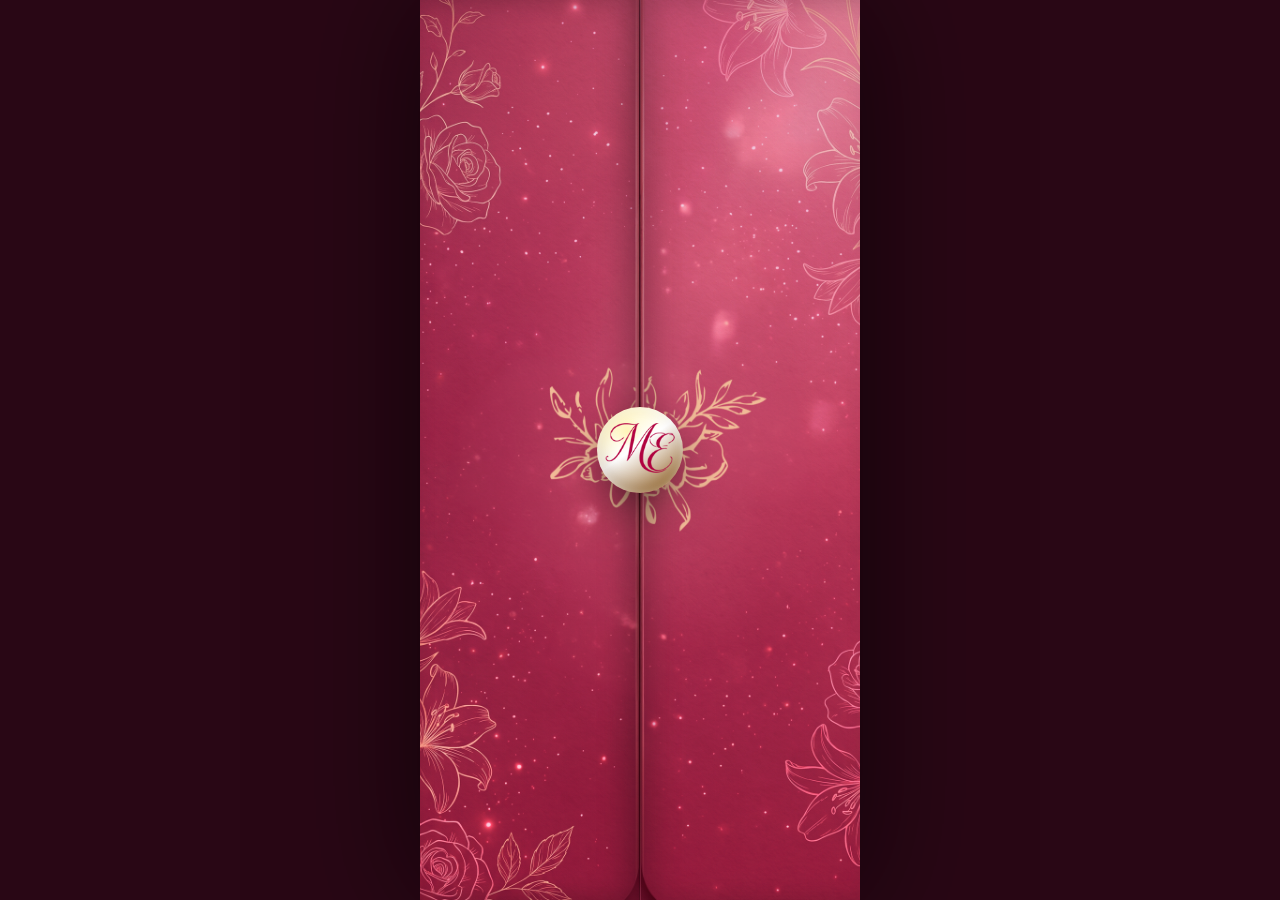
==== index.html @ ac118526 "up" ====
<!DOCTYPE html>
<html lang="pt-BR">
<head>
  <meta charset="UTF-8" />
  <meta name="viewport" content="width=device-width, initial-scale=1.0" />
  <title>15 anos da Maria Eduarda</title>
  <link rel="stylesheet" href="style.css" />
  <script src="script.js" defer></script>
</head>

<body>
  <main class="app">

    <!-- TELA 1: convite fechado / aparência impressa -->
    <section class="screen screen-cover active" id="screen-cover">
      <div class="printed-envelope">
        <div class="envelope-panel left"></div>
        <div class="envelope-panel right"></div>

        <button class="wax-seal" type="button" onclick="openPrintedEnvelope()" aria-label="Abrir convite">
          <img src="imgs/iconss.png" centered alt="Selo de cera decorativo"
          width="70"
          height="50"
          />
        </button>
      </div>
    </section>

    <!-- NOVA TELA 2: pré-convite -->
   <section class="screen screen-pre-invite" id="screen-pre-invite">
  <div class="pre-invite-text">
    <img class="text-img text-img-1" src="copy/vc foi.png" alt="Você foi convidado" />
    <img class="text-img text-img-2" src="copy/uma noite.png" alt="Uma noite elegante e inesquecível" />
  </div>

  <button
    class="pre-invite-click-area"
    type="button"
    onclick="startOpeningVideo()"
    aria-label="Ver convite">
  </button>
</section>

    <!-- TELA 3: vídeo de abertura de 8 segundos -->
    <section class="screen screen-video" id="screen-video">
      <video
        id="opening-video"
        class="opening-video"
        src="imgs/video.mp4"
        playsinline
        preload="auto"
      ></video>

      <div class="video-overlay">
        <p class="eyebrow">Abrindo convite</p>
        <h2>Maria Eduarda</h2>
        <div class="progress">
          <span id="progress-bar"></span>
        </div>
      </div>

      <button class="skip-button" type="button" onclick="finishOpeningVideo()">
        Pular abertura
      </button>
    </section>

    <!-- TELA 4: convite completo / informações -->
<section class="screen screen-invite" id="screen-invite">
  <div class="background-ornaments"></div>

  <article class="invite-card">
    <img
      class="invite-image"
      src="imgs/icon.png"
      width="210"
      height="180"
      alt="Logo 15 anos Maria Eduarda"
    />

    <div class="invite-title-block">
      <span>15 anos</span>
      <h1>Maria Eduarda</h1>
    </div>

    <p class="intro-text">
      Celebre comigo meus 15 anos em uma noite elegante e inesquecível.
    </p>

    <div class="event-info">
      <div class="event-date">
        <span>Data</span>
        <strong>19 de Junho</strong>
      </div>

      <p><strong>Horário:</strong> 20:00</p>

      <p><strong>Local da festa:</strong></p>
      <p>Buffet Uriel - Estr. dos Pinheiros, 70 - Parque Viana - Barueri</p>
    </div>

    <nav class="action-grid" aria-label="Opções do convite">
     <button class="action-card" type="button" onclick="openModal('manual')">
  <img src="icons/manual (2).png" alt="" />
  <span>Manual do convidado</span>
</button>

      <button class="action-card" type="button" onclick="openModal('gifts')">
        <img src="icons/icon presente.png" alt="" />
        <span>Sugestões de presente</span>
      </button>

      <button class="action-card" type="button" onclick="openModal('location')">
        <img src="icons/icon local.png" alt="" />
        <span>Localização da festa</span>
      </button>

      <button class="action-card" type="button" onclick="openModal('rsvp')">
        <img src="icons/icon confirma.png" alt="" />
        <span>Confirmar presença</span>
      </button>
    </nav>
  </article>
</section>

    <div class="modal-layer" id="modal-layer" aria-hidden="true">
      <div class="modal-backdrop" onclick="closeModal()"></div>

      <section class="modal-card" role="dialog" aria-modal="true" aria-labelledby="modal-title">
        <button class="modal-close" type="button" onclick="closeModal()" aria-label="Fechar">×</button>
        <div id="modal-content"></div>
      </section>
    </div>
  </main>

</body>
</html>
---- style.css ----
@keyframes progress8s {
  from { width: 0%; }
  to { width: 100%; }
}
.screen-pre-invite {
  min-height: 100vh;
  padding: 0;
  align-items: stretch;
  justify-content: stretch;
  background-image: url("imgs/TELA 2.png");
  background-size: cover;
  background-position: center;
  background-repeat: no-repeat;
  position: relative;   
  display: flex;
}

.pre-invite-click-area {
  position: absolute;
  inset: 0;
  width: 100%;
  height: 100%;
  border: 0;
  background: transparent;
  cursor: pointer;
}

.pre-invite-click-area::after {
  content: "Ver convite";
  position: absolute;
  left: 50%;
  bottom: 34px;
  transform: translateX(-50%);
  min-width: 180px;
  padding: 14px 24px;
  border-radius: 999px;
  background: rgba(255, 255, 255, 0.18);
  color: #fff;
  font-weight: 800;
  font-size: 0.9rem;
  letter-spacing: 0.04em;
  backdrop-filter: blur(12px);
  border: 1px solid rgba(255, 255, 255, 0.32);
  box-shadow: 0 16px 34px rgba(70, 0, 40, 0.28);
}

.pre-invite-click-area:active::after {
  background: rgba(255, 255, 255, 0.28);
  transform: translateX(-50%) translateY(-2px);
}
:root {
  --blue-deep: #cf055a;
  --pink-950: #790330;
  --pink-900: #7b123d;
  --pink-800: #a31552;
  --pink-600: #d92673;
  --pink-400: #ff70a6;
  --pink-soft: #ffe0ec;
  --gold: #d9aa4f;
  --white: #ffffff;
  --text-dark: #3a1830;
  --muted: #70435a;
  --shadow: 0 28px 90px rgba(68, 4, 44, 0.42);
  --radius-xl: 34px;
  --transition: 0.45s cubic-bezier(.2,.8,.2,1);
}

* {
  margin: 0;
  padding: 0;
  box-sizing: border-box;
}

html {
  background: #290715;
}

body {
  min-height: 100vh;
  font-family: Inter, system-ui, -apple-system, BlinkMacSystemFont, "Segoe UI", sans-serif;
  color: var(--white);
  overflow-x: hidden;
}

button,
a {
  font: inherit;
}

button {
  cursor: pointer;
}

.app {
  width: min(100%, 440px);
  min-height: 100vh;
  margin: 0 auto;
  position: relative;
  overflow: hidden;
  background: linear-gradient(160deg, #5a0d32, #bb1d64 52%, #ff72a7);
  box-shadow: 0 0 120px rgba(0, 0, 0, 0.6);
}

.screen {
  min-height: 100vh;
  display: none;
  position: relative;
  padding: 28px 22px;
}

.screen.active {
  display: flex;
  animation: screenIn 0.6s ease both;
}

/* TELA 1 */
.screen-cover {
  padding: 0;
  align-items: stretch;
  justify-content: stretch;
  background: #061743;
}
.wax-seal{
  display: flex
  flex-direction: column;
  justify-content: center;
  background-image: none;
  alight-items: center;
}

.printed-envelope {
  width: 100%;
  min-height: 100vh;
  position: relative;
  overflow: hidden;
  display: grid;
  grid-template-columns: 1fr 1fr;
  background:
    linear-gradient(rgba(165, 3, 92, 0.18), rgba(255, 0, 85, 0.18)),
    url("imgs/capa.png") center/cover no-repeat,
    radial-gradient(circle at center, #f800ba, #81034d 72%);
}



.envelope-panel {
  position: relative;
  min-height: 100vh;
  transition: transform 1.15s cubic-bezier(.18,.86,.2,1);
}

.envelope-panel.left {
  border-right: 1px solid rgba(0, 0, 0, 0.34);
  box-shadow: inset -14px 0 28px rgba(0, 0, 0, 0.26);
}

.envelope-panel.right {
  border-left: 1px solid rgba(255, 255, 255, 0.08);
  box-shadow: inset 14px 0 28px rgba(0, 0, 0, 0.2);
}

.printed-envelope.open .envelope-panel.left {
  transform: translateX(-102%);
}

.printed-envelope.open .envelope-panel.right {
  transform: translateX(102%);
}

.wax-seal {
  position: absolute;
  left: 50%;
  top: 50%;
  width: 86px;
  height: 86px;
  transform: translate(-50%, -50%);
  z-index: 4;
  border: 0;
  border-radius: 999px;
  color: #6e3b08;
  background:
    radial-gradient(circle at 35% 28%, #fff4b8, transparent 18%),
    linear-gradient(145deg, #fff0a3 0%, #ffffff 46%, #8a520d 100%);
  box-shadow:
    0 18px 42px rgba(0,0,0,0.42),
    inset 0 2px 10px rgba(255,255,255,0.55),
    inset 0 -8px 18px rgba(83,44,0,0.24);
  transition: var(--transition);
}

.wax-seal:hover {
  transform: translate(-50%, -50%) scale(1.06);
}

.printed-envelope.open .wax-seal {
  opacity: 0;
  transform: translate(-50%, -50%) scale(0.7) rotate(30deg);
  pointer-events: none;
}

.seal-monogram {
  display: block;
  font-family: Georgia, serif;
  font-style: italic;
  font-size: 1.5rem;
  line-height: 1;
}

.seal-text {
  position: absolute;
  width: 90px;
  left: 54px;
  top: 15px;
  color: #ffffff;
  font-size: 0.62rem;
  letter-spacing: 0.1em;
  text-transform: uppercase;
  transform: rotate(70deg);
  text-shadow: 0 2px 6px rgba(0,0,0,0.32);
}

/* TELA 3 */
.screen-video {
  padding: 0;
  align-items: stretch;
  justify-content: stretch;
  overflow: hidden;
  background: #190717;
}

.opening-video {
  width: 100%;
  height: 100vh;
  object-fit: cover;
  display: block;
  filter: saturate(1.18) contrast(1.08);
}

.video-overlay {
  position: absolute;
  inset: 0;
  display: flex;
  flex-direction: column;
  justify-content: flex-end;
  padding: 40px 24px;
  background:
    linear-gradient(to top, rgba(55,0,28,0.82), transparent 54%),
    radial-gradient(circle at 50% 25%, rgba(255,255,255,0.14), transparent 24%);
  text-align: center;
}

.video-overlay h2 {
  font-family: Georgia, "Times New Roman", serif;
  font-style: italic;
  font-size: 4rem;
  font-weight: 500;
  line-height: 0.9;
  margin-bottom: 22px;
}

.progress {
  width: 100%;
  height: 6px;
  overflow: hidden;
  border-radius: 999px;
  background: rgba(255,255,255,0.22);
}

.progress span {
  display: block;
  width: 0%;
  height: 100%;
  border-radius: 999px;
  background: linear-gradient(90deg, #fff, #ffd2e3, #d9aa4f);
}

.progress.running span {
  animation: progress8s 8s linear forwards;
}

.skip-button {
  position: absolute;
  right: 18px;
  top: 18px;
  z-index: 3;
  border: 1px solid rgba(255,255,255,0.28);
  border-radius: 999px;
  padding: 10px 14px;
  background: rgba(80,0,38,0.32);
  color: #fff;
  backdrop-filter: blur(12px);
  font-size: 0.82rem;
  font-weight: 800;
}

/* TELA 4 */
.screen-invite {
  align-items: center;
  justify-content: center;
  background:
    radial-gradient(circle at top, rgba(192, 27, 129, 0.849), transparent 28%),
    linear-gradient(160deg, #e43a87, #8b022e 56%, #912467);
}

.background-ornaments {
  position: absolute;
  inset: 0;
  pointer-events: none;
  background:
    radial-gradient(circle at 12% 18%, rgba(255,255,255,0.22) 0 2px, transparent 3px),
    radial-gradient(circle at 86% 22%, rgba(255,220,238,0.32) 0 3px, transparent 4px),
    radial-gradient(circle at 20% 84%, rgba(217,170,79,0.35) 0 2px, transparent 3px),
    radial-gradient(circle at 80% 86%, rgba(255,255,255,0.22) 0 3px, transparent 4px);
  opacity: 0.8;
}

.invite-card {
  width: 100%;
  padding: 30px 22px;
  position: relative;
  z-index: 1;
  text-align: center;
  border-radius: var(--radius-xl);
  background: rgba(255, 255, 255, 0.15);
  border: 1px solid rgba(255,255,255,0.28);
  box-shadow: var(--shadow);
  backdrop-filter: blur(18px);
}

.script-name {
  font-family: Georgia, "Times New Roman", serif;
  font-style: italic;
  font-size: clamp(3.4rem, 14vw, 5rem);
  font-weight: 500;
  line-height: 0.92;
  color: #fff7fb;
  margin-bottom: 14px;
  text-shadow: 0 10px 28px rgba(70,0,34,0.28);
}

.intro-text {
  color: #ffe6ef;
  line-height: 1.55;
  margin: 0 auto 22px;
  max-width: 310px;
}

.date-block {
  display: grid;
  grid-template-columns: 1fr auto 1fr;
  align-items: center;
  gap: 12px;
  margin: 16px 0 18px;
}

.date-block strong {
  font-size: 4.2rem;
  line-height: 1;
  font-weight: 950;
  color: #fff;
}

.date-block span {
  font-size: 0.95rem;
  font-weight: 900;
  text-transform: uppercase;
  color: #ffe8f2;
}

.event-info {
  padding: 18px;
  border-radius: 22px;
  background: rgba(255,255,255,0.15);
  border: 1px solid rgba(255,255,255,0.2);
  margin-bottom: 18px;
}

.event-info p {
  color: #fff0f6;
  line-height: 1.45;
  font-size: 0.95rem;
}

.event-info p + p {
  margin-top: 8px;
}

.action-grid {
  display: grid;
  grid-template-columns: repeat(2, 1fr);
  gap: 12px;
}

.action-card {
  min-height: 148px;
  overflow: hidden;
  position: relative;
  border: 0;
  border-radius: 24px;
  color: #fff;
  background: rgba(255,255,255,0.12);
  box-shadow: 0 16px 34px rgba(75, 0, 35, 0.2);
  transition: var(--transition);
}

.action-card:hover {
  transform: translateY(-4px);
}

.action-card img {
  width: 100%;
  height: 100%;
  min-height: 148px;
  object-fit: cover;
  display: block;
  background: linear-gradient(135deg, #ff9abb, #a31552);
}

.action-card::before {
  content: "";
  position: absolute;
  inset: 0;
  background:
    linear-gradient(to top, rgba(70,0,34,0.88), rgba(70,0,34,0.08) 58%),
    radial-gradient(circle at top, rgba(255,255,255,0.24), transparent 34%);
  z-index: 1;
}

.action-card span {
  position: absolute;
  left: 12px;
  right: 12px;
  bottom: 13px;
  z-index: 2;
  font-size: 0.86rem;
  line-height: 1.15;
  font-weight: 900;
  text-transform: uppercase;
  text-shadow: 0 4px 12px rgba(0,0,0,0.28);
}

.button {
  appearance: none;
  width: 100%;
  min-height: 56px;
  border: 0;
  border-radius: 999px;
  background: linear-gradient(135deg, #fff, #ffe1eb);
  color: var(--pink-900);
  font-weight: 950;
  box-shadow: 0 14px 32px rgba(60, 0, 30, 0.28);
  transition: var(--transition);
  text-decoration: none;
  display: inline-flex;
  align-items: center;
  justify-content: center;
}

.button:hover {
  transform: translateY(-2px);
}

.button.secondary {
  background: rgba(255,255,255,0.16);
  color: #fff;
  border: 1px solid rgba(255,255,255,0.28);
  box-shadow: none;
}

/* MODAIS */
.modal-layer {
  position: fixed;
  inset: 0;
  z-index: 50;
  display: none;
  align-items: flex-end;
  justify-content: center;
  padding: 18px;
}

.modal-layer.active {
  display: flex;
}

.modal-backdrop {
  position: absolute;
  inset: 0;
  background: rgba(18, 0, 20, 0.64);
  backdrop-filter: blur(12px);
  animation: fadeOnly 0.28s ease both;
}

.modal-card {
  width: min(100%, 420px);
  max-height: min(86vh, 720px);
  overflow: auto;
  position: relative;
  z-index: 1;
  padding: 0;
  border-radius: 34px;
  color: var(--text-dark);
  background: linear-gradient(180deg, #fffafc, #ffe1ec);
  box-shadow: 0 28px 90px rgba(0,0,0,0.45);
  animation: modalUp 0.42s cubic-bezier(.2,.8,.2,1) both;
}

.modal-close {
  position: absolute;
  top: 14px;
  right: 14px;
  z-index: 4;
  width: 42px;
  height: 42px;
  border: 0;
  border-radius: 50%;
  color: #fff;
  background: rgba(70,0,34,0.45);
  backdrop-filter: blur(8px);
  font-size: 1.45rem;
}

.modal-hero {
  min-height: 230px;
  position: relative;
  overflow: hidden;
  border-radius: 34px 34px 0 0;
  background: linear-gradient(135deg, #ff8eb7, #a31552);
}

.modal-hero img {
  width: 100%;
  height: 230px;
  object-fit: cover;
  display: block;
}

.modal-hero::after {
  content: "";
  position: absolute;
  inset: 0;
  background: linear-gradient(to top, rgba(74,0,38,0.86), transparent 62%);
}

.modal-title-over {
  position: absolute;
  left: 22px;
  right: 58px;
  bottom: 18px;
  z-index: 2;
  color: #fff;
}

.modal-title-over p {
  color: #ffe4ef;
  font-size: 0.72rem;
  letter-spacing: 0.16em;
  font-weight: 900;
  text-transform: uppercase;
  margin-bottom: 4px;
}

.modal-title-over h2 {
  font-family: Georgia, serif;
  font-size: 2.1rem;
  line-height: 1;
  font-style: italic;
}

.modal-body {
  padding: 24px;
}

.modal-body p,
.modal-body li {
  color: var(--muted);
  line-height: 1.55;
}

.modal-body ul {
  padding-left: 20px;
  margin: 14px 0 0;
}

.modal-actions {
  display: grid;
  gap: 10px;
  margin-top: 18px;
}

.confirmed-state {
  padding: 40px 24px 30px;
  text-align: center;
}

.confirmed-symbol {
  width: 88px;
  height: 88px;
  margin: 0 auto 18px;
  border-radius: 50%;
  display: grid;
  place-items: center;
  color: #fff;
  background: linear-gradient(145deg, #ff70a6, #a31552);
  font-size: 2rem;
  box-shadow: 0 16px 32px rgba(123,18,61,0.24);
}

.confirmed-state h2 {
  font-family: Georgia, serif;
  font-style: italic;
  font-size: 2.4rem;
  color: var(--pink-800);
  margin-bottom: 10px;
}

.confirmed-state p {
  color: var(--muted);
  line-height: 1.55;
}

@keyframes screenIn {
  from {
    opacity: 0;
    transform: translateY(14px);
  }

  to {
    opacity: 1;
    transform: translateY(0);
  }
}

@keyframes fadeOnly {
  from { opacity: 0; }
  to { opacity: 1; }
}

@keyframes modalUp {
  from {
    opacity: 0;
    transform: translateY(34px) scale(0.96);
  }

  to {
    opacity: 1;
    transform: translateY(0) scale(1);
  }
}

@keyframes floatInvite {
  0%, 100% { transform: rotate(-1.5deg) translateY(0); }
  50% { transform: rotate(1deg) translateY(-8px); }
}

@keyframes progress8s {
  from { width: 0%; }
  to { width: 100%; }
}

@media (min-width: 760px) {
  .modal-layer {
    align-items: center;
  }
}

@media (max-width: 360px) {
  .action-grid {
    grid-template-columns: 1fr;
  }

  .date-block strong {
    font-size: 3.4rem;
  }

  .script-name {
    font-size: 3.4rem;
  }

  .special-card h1 {
    font-size: 2.5rem;
  }
}

/* AJUSTES ESSENCIAIS */

/* Corrige a segunda tela: ela NÃO pode ficar sempre com display:flex.
   Quem controla a exibição é .screen.active. */
.screen-pre-invite {
  min-height: 100vh;
  padding: 0;
  align-items: stretch;
  justify-content: stretch;
  background-image: url("imgs/TELA 2.png");
  background-size: cover;
  background-position: center;
  background-repeat: no-repeat;
  position: relative;
}

/* Área inteira clicável para iniciar o vídeo */
.pre-invite-click-area {
  position: absolute;
  inset: 0;
  width: 100%;
  height: 100%;
  border: 0;
  background: transparent;
  cursor: pointer;
  z-index: 2;
}

.pre-invite-click-area::after {
  content: "Ver convite";
  position: absolute;
  left: 50%;
  bottom: 34px;
  transform: translateX(-50%);
  min-width: 180px;
  padding: 14px 24px;
  border-radius: 999px;
  background: rgba(255, 255, 255, 0.18);
  color: #fff;
  font-weight: 800;
  font-size: 0.9rem;
  letter-spacing: 0.04em;
  backdrop-filter: blur(12px);
  border: 1px solid rgba(255, 255, 255, 0.32);
  box-shadow: 0 16px 34px rgba(70, 0, 40, 0.28);
}

.pre-invite-click-area:active::after {
  background: rgba(255, 255, 255, 0.28);
  transform: translateX(-50%) translateY(-2px);
}

.pre-invite-click-area {
  touch-action: manipulation;
}
/* Garante que o vídeo ocupe a tela inteira */
.screen-video {
  padding: 0;
  align-items: stretch;
  justify-content: stretch;
  overflow: hidden;
  background: #190717;
}

.opening-video {
  width: 100%;
  height: 100vh;
  object-fit: cover;
  display: block;
  filter: saturate(1.18) contrast(1.08);
}

/* Barra de progresso de 8 segundos */
.progress.running span {
  animation: progress8s 8s linear forwards;
}

@keyframes progress8s {
  from { width: 0%; }
  to { width: 100%; }
}

/* TELA COPY */
.screen-pre-invite {
  min-height: 100vh;
  padding: 0;
  position: relative;
  overflow: hidden;

  background-image: url("imgs/TELA 2.png");
  background-size: cover;
  background-position: center;
  background-repeat: no-repeat;
}

.pre-invite-text {
  position: absolute;
   margin-top: -30px; 

  left: 50%;
  transform: translateX(-50%);
  z-index: 4;

  width: 81%;
  max-width: 360px;

  display: flex;
  flex-direction: column;
  align-items: center;
  gap: 18px;

  pointer-events: none;
}

.text-img {
  display: block;
  width: 100%;
  height: auto;
  object-fit: contain;

  opacity: 0;
  filter: drop-shadow(0 8px 18px rgba(80, 20, 20, 0.32));
}

.text-img-1 {
  animation: titleEnter 1s ease forwards 0.25s;
}

.text-img-2 {
  width: 100%;
  margin-top: -170px;
  animation: subtitleEnter 1s ease forwards 0.75s;
}

.pre-invite-click-area {
  position: absolute;
  inset: 0;
  z-index: 10;

  width: 100%;
  height: 100%;

  border: 0;
  background: transparent;
  cursor: pointer;
}

.pre-invite-click-area::after {
  content: "Ver convite";
  position: absolute;
  left: 50%;
  bottom: 95px;
  transform: translateX(-50%);

  min-width: 190px;
  padding: 15px 28px;

  border-radius: 999px;
  background: rgba(255,255,255,0.22);
  backdrop-filter: blur(14px);
  border: 1px solid rgba(255,255,255,0.38);

  color: #ffffff;
  font-size: 0.95rem;
  font-weight: 800;
  letter-spacing: 0.04em;

  box-shadow: 0 14px 34px rgba(70, 0, 40, 0.3);
  animation: buttonFloat 2.8s ease-in-out infinite;
}

@keyframes titleEnter {
  from {
    opacity: 0;
    transform: translateY(-28px) scale(0.96);
  }

  to {
    opacity: 1;
    transform: translateY(0) scale(1);
  }
}

@keyframes subtitleEnter {
  from {
    opacity: 0;
    transform: translateY(22px) scale(0.96);
  }

  to {
    opacity: 1;
    transform: translateY(0) scale(1);
  }
}

@keyframes buttonFloat {
  0%, 100% {
    transform: translateX(-50%) translateY(0);
  }

  50% {
    transform: translateX(-50%) translateY(-6px);
  }
}

/* ========================= */
/* TELA 4 — VERSÃO MÁGICA */
/* ========================= */

.screen-invite {
  overflow: hidden;

  background:
    radial-gradient(circle at top, rgba(255, 180, 220, 0.16), transparent 18%),
    radial-gradient(circle at 20% 30%, rgba(255,255,255,0.08), transparent 20%),
    radial-gradient(circle at 80% 20%, rgba(255,220,240,0.08), transparent 24%),
    linear-gradient(
      180deg,
      #14020a 0%,
      #2d0616 28%,
      #5c0d2c 60%,
      #18030c 100%
    );
}

/* partículas brilhantes */

.screen-invite::before {
  content: "";
  position: absolute;
  inset: -40%;

  background:
    radial-gradient(circle, rgba(255,255,255,0.9) 0 1px, transparent 2px),
    radial-gradient(circle, rgba(255,220,240,0.8) 0 2px, transparent 3px),
    radial-gradient(circle, rgba(255,215,160,0.7) 0 2px, transparent 3px);

  background-size:
    180px 180px,
    260px 260px,
    320px 320px;

  opacity: 0.35;

  animation: magicalParticles 28s linear infinite;
  pointer-events: none;
}

/* glow ambiente */

.screen-invite::after {
  content: "";
  position: absolute;
  inset: 0;

  background:
    radial-gradient(circle at center,
      rgba(255,255,255,0.08),
      transparent 60%
    );

  mix-blend-mode: screen;
  pointer-events: none;
}

/* card principal */

.invite-card {
  position: relative;
  overflow: hidden;

  background:
    linear-gradient(
      180deg,
      rgba(255,255,255,0.18),
      rgba(255,255,255,0.08)
    );

  border: 1px solid rgba(255,255,255,0.24);

  backdrop-filter: blur(22px);

  box-shadow:
    0 30px 80px rgba(0,0,0,0.45),
    inset 0 1px 0 rgba(255,255,255,0.28);

  animation: inviteFloat 7s ease-in-out infinite;
}

/* brilho interno */

.invite-card::before {
  content: "";
  position: absolute;
  inset: 0;

  background:
    linear-gradient(
      120deg,
      transparent 20%,
      rgba(255,255,255,0.12) 48%,
      transparent 75%
    );

  transform: translateX(-120%);
  animation: shineMove 7s linear infinite;

  pointer-events: none;
}

/* nome */

.script-name {
  color: #fff;

  text-shadow:
    0 0 18px rgba(255,180,220,0.35),
    0 10px 35px rgba(0,0,0,0.4);

  letter-spacing: -0.03em;
}

/* texto */

.intro-text {
  color: rgba(255,255,255,0.9);

  font-size: 1rem;
  line-height: 1.8;
}

/* data */

.date-block strong {
  color: #fff;

  text-shadow:
    0 0 22px rgba(255,220,180,0.35),
    0 6px 22px rgba(0,0,0,0.35);
}

/* bloco info */

.event-info {
  background:
    linear-gradient(
      180deg,
      rgba(255,255,255,0.16),
      rgba(255,255,255,0.08)
    );

  border: 1px solid rgba(255,255,255,0.16);

  box-shadow:
    inset 0 1px 0 rgba(255,255,255,0.18),
    0 18px 40px rgba(0,0,0,0.18);
}

/* cards mágicos */

.action-card {
  border: 1px solid rgba(255,255,255,0.14);

  background:
    linear-gradient(
      180deg,
      rgba(255,255,255,0.14),
      rgba(255,255,255,0.06)
    );

  backdrop-filter: blur(16px);

  transition:
    transform .45s ease,
    box-shadow .45s ease,
    border-color .45s ease;
}

.action-card:hover {
  transform: translateY(-8px) scale(1.02);

  border-color: rgba(255,255,255,0.28);

  box-shadow:
    0 24px 50px rgba(0,0,0,0.28),
    0 0 28px rgba(255,180,220,0.16);
}

.action-card::after {
  content: "";
  position: absolute;
  inset: 0;

  background:
    linear-gradient(
      135deg,
      rgba(255,255,255,0.12),
      transparent 40%
    );

  opacity: 0.7;
  pointer-events: none;
}

/* textos cards */

.action-card span {
  font-size: 0.82rem;
  line-height: 1.3;

  letter-spacing: 0.05em;
}

/* ========================= */
/* ANIMAÇÕES */
/* ========================= */

@keyframes magicalParticles {
  from {
    transform: translateY(0) rotate(0deg);
  }

  to {
    transform: translateY(120px) rotate(6deg);
  }
}

@keyframes inviteFloat {
  0%, 100% {
    transform: translateY(0px);
  }

  50% {
    transform: translateY(-6px);
  }
}

@keyframes shineMove {
  0% {
    transform: translateX(-120%);
  }

  100% {
    transform: translateX(140%);
  }
}
/* ========================= */
/* TELA 4 — VERSÃO MÁGICA */
/* ========================= */

.screen-invite {
  overflow: hidden;

  background:
    radial-gradient(circle at top, rgba(255, 180, 220, 0.16), transparent 18%),
    radial-gradient(circle at 20% 30%, rgba(255,255,255,0.08), transparent 20%),
    radial-gradient(circle at 80% 20%, rgba(255,220,240,0.08), transparent 24%),
    linear-gradient(
      180deg,
      #14020a 0%,
      #2d0616 28%,
      #5c0d2c 60%,
      #18030c 100%
    );
}

/* partículas brilhantes */

.screen-invite::before {
  content: "";
  position: absolute;
  inset: -40%;

  background:
    radial-gradient(circle, rgba(255, 191, 226, 0.9) 0 1px, transparent 2px),
    radial-gradient(circle, rgba(255,220,240,0.8) 0 2px, transparent 3px),
    radial-gradient(circle, rgba(255,215,160,0.7) 0 2px, transparent 3px);

  background-size:
    180px 180px,
    260px 260px,
    320px 320px;

  opacity: 0.35;

  animation: magicalParticles 28s linear infinite;
  pointer-events: none;
}

/* glow ambiente */

.screen-invite::after {
  content: "";
  position: absolute;
  inset: 0;

  background:
    radial-gradient(circle at center,
      rgba(255,255,255,0.08),
      transparent 60%
    );

  mix-blend-mode: screen;
  pointer-events: none;
}

/* card principal */

.invite-card {
  position: relative;
  overflow: hidden;

  background:
    linear-gradient(
      180deg,
      rgba(255,255,255,0.18),
      rgba(255,255,255,0.08)
    );

  border: 1px solid rgba(255,255,255,0.24);

  backdrop-filter: blur(22px);

  box-shadow:
    0 30px 80px rgba(0,0,0,0.45),
    inset 0 1px 0 rgba(255,255,255,0.28);

  animation: inviteFloat 7s ease-in-out infinite;
}

/* brilho interno */

.invite-card::before {
  content: "";
  position: absolute;
  inset: 0;

  background:
    linear-gradient(
      120deg,
      transparent 20%,
      rgba(255,255,255,0.12) 48%,
      transparent 75%
    );

  transform: translateX(-120%);
  animation: shineMove 7s linear infinite;

  pointer-events: none;
}

/* nome */

.script-name {
  color: #fff;

  text-shadow:
    0 0 18px rgba(255,180,220,0.35),
    0 10px 35px rgba(0,0,0,0.4);

  letter-spacing: -0.03em;
}

/* texto */

.intro-text {
  color: rgba(255,255,255,0.9);

  font-size: 1rem;
  line-height: 1.8;
}

/* data */

.date-block strong {
  color: #fff;

  text-shadow:
    0 0 22px rgba(255, 180, 233, 0.35),
    0 6px 22px rgba(0,0,0,0.35);
}

/* bloco info */

.event-info {
  background:
    linear-gradient(
      180deg,
      rgba(255,255,255,0.16),
      rgba(255,255,255,0.08)
    );

  border: 1px solid rgba(255,255,255,0.16);

  box-shadow:
    inset 0 1px 0 rgba(255,255,255,0.18),
    0 18px 40px rgba(0,0,0,0.18);
}

/* cards mágicos */

.action-card {
  border: 1px solid rgba(255,255,255,0.14);

  background:
    linear-gradient(
      180deg,
      rgba(255,255,255,0.14),
      rgba(255,255,255,0.06)
    );

  backdrop-filter: blur(16px);

  transition:
    transform .45s ease,
    box-shadow .45s ease,
    border-color .45s ease;
}

.action-card:hover {
  transform: translateY(-8px) scale(1.02);

  border-color: rgba(255,255,255,0.28);

  box-shadow:
    0 24px 50px rgba(0,0,0,0.28),
    0 0 28px rgba(255,180,220,0.16);
}

.action-card::after {
  content: "";
  position: absolute;
  inset: 0;

  background:
    linear-gradient(
      135deg,
      rgba(255,255,255,0.12),
      transparent 40%
    );

  opacity: 0.7;
  pointer-events: none;
}

/* textos cards */

.action-card span {
  font-size: 0.82rem;
  line-height: 1.3;

  letter-spacing: 0.05em;
}

/* ========================= */
/* ANIMAÇÕES */
/* ========================= */

@keyframes magicalParticles {
  from {
    transform: translateY(0) rotate(0deg);
  }

  to {
    transform: translateY(120px) rotate(6deg);
  }
}

@keyframes inviteFloat {
  0%, 100% {
    transform: translateY(0px);
  }

  50% {
    transform: translateY(-6px);
  }
}

@keyframes shineMove {
  0% {
    transform: translateX(-120%);
  }

  100% {
    transform: translateX(140%);
  }
}
/* ========================= */
/* TELA 4 — BACKGROUND FLORAL */
/* ========================= */

.screen-invite {
  position: relative;
  overflow: hidden;
  align-items: center;
  justify-content: center;

  background:
    linear-gradient(
      180deg,
      rgba(40, 0, 16, 0.18),
      rgba(40, 0, 16, 0.38)
    ),
    url("imgs/bgtel4.png") center/cover no-repeat;
}

.background-ornaments {
  display: none;
}

.screen-invite::before {
  content: "";
  position: absolute;
  inset: 0;
  background:
    radial-gradient(circle at 50% 18%, rgba(255,255,255,0.18), transparent 34%),
    linear-gradient(to bottom, rgba(0,0,0,0.04), rgba(0,0,0,0.22));
  pointer-events: none;
  z-index: 0;
}

.screen-invite::after {
  content: "";
  position: absolute;
  inset: -20%;
  background:
    radial-gradient(circle, rgba(255,255,255,0.85) 0 1px, transparent 2px),
    radial-gradient(circle, rgba(255,190,220,0.7) 0 2px, transparent 3px);
  background-size: 160px 160px, 260px 260px;
  opacity: 0.22;
  animation: softMagicParticles 28s linear infinite;
  pointer-events: none;
  z-index: 1;
}

.invite-card {
  width: 100%;
  max-width: 370px;
  position: relative;
  z-index: 2;
  overflow: hidden;
  isolation: isolate;

  padding: 30px 22px;
  border-radius: 34px;

  background:
    linear-gradient(
      180deg,
      rgba(255,255,255,0.20),
      rgba(255,255,255,0.09)
    );

  border: 1px solid rgba(255,255,255,0.26);
  backdrop-filter: blur(22px);

  box-shadow:
    0 28px 80px rgba(55,0,24,0.38),
    inset 0 1px 0 rgba(255,255,255,0.26);

  text-align: center;
  animation: inviteFloat 7s ease-in-out infinite;
}

/* brilho com mask para não cortar estranho */
.invite-card::before {
  content: "";
  position: absolute;
  inset: 0;
  border-radius: inherit;

  background:
    linear-gradient(
      120deg,
      transparent 0%,
      transparent 35%,
      rgba(255,255,255,0.18) 50%,
      transparent 65%,
      transparent 100%
    );

  transform: translateX(-130%);
  animation: shineMoveMasked 8s ease-in-out infinite;

  pointer-events: none;
  z-index: -1;

  mask-image: linear-gradient(
    90deg,
    transparent 0%,
    black 18%,
    black 82%,
    transparent 100%
  );
}

.invite-image {
  width: 190px;
  height: auto;
  object-fit: contain;
  margin: 0 auto 10px;
  display: block;
  filter: drop-shadow(0 14px 34px rgba(90, 0, 40, 0.28));
}

.invite-title-block {
  margin-bottom: 16px;
}

.invite-title-block span {
  display: block;
  color: #ffd8e6;
  font-size: 0.82rem;
  font-weight: 900;
  letter-spacing: 0.24em;
  text-transform: uppercase;
  margin-bottom: 4px;
}

.invite-title-block h1 {
  font-family: Georgia, "Times New Roman", serif;
  font-style: italic;
  font-size: 2.9rem;
  line-height: 0.95;
  font-weight: 500;
  color: #fff;
  text-shadow:
    0 0 18px rgba(255,190,220,0.35),
    0 10px 28px rgba(70,0,34,0.35);
}

.intro-text {
  color: rgba(255,255,255,0.92);
  line-height: 1.65;
  margin-bottom: 18px;
}

.event-info {
  padding: 18px;
  border-radius: 24px;
  margin-bottom: 18px;

  background:
    linear-gradient(
      180deg,
      rgba(255,255,255,0.18),
      rgba(255,255,255,0.08)
    );

  border: 1px solid rgba(255,255,255,0.18);

  box-shadow:
    inset 0 1px 0 rgba(255,255,255,0.16),
    0 18px 40px rgba(60,0,25,0.22);
}

.event-date {
  padding-bottom: 14px;
  margin-bottom: 14px;
  border-bottom: 1px solid rgba(255,255,255,0.18);
}

.event-date span {
  display: block;
  color: rgba(255,255,255,0.74);
  font-size: 0.72rem;
  font-weight: 900;
  letter-spacing: 0.18em;
  text-transform: uppercase;
  margin-bottom: 4px;
}

.event-date strong {
  color: #fff;
  font-size: 1.35rem;
  font-weight: 950;
  text-transform: uppercase;
  letter-spacing: 0.04em;
}

.event-info p {
  color: #fff4f8;
  line-height: 1.48;
  font-size: 0.92rem;
}

.action-grid {
  gap: 12px;
}

@keyframes softMagicParticles {
  from {
    transform: translateY(0);
  }

  to {
    transform: translateY(120px);
  }
}

@keyframes shineMoveMasked {
  0% {
    transform: translateX(-130%);
    opacity: 0;
  }

  18% {
    opacity: 1;
  }

  55% {
    transform: translateX(130%);
    opacity: 1;
  }

  100% {
    transform: translateX(130%);
    opacity: 0;
  }
}
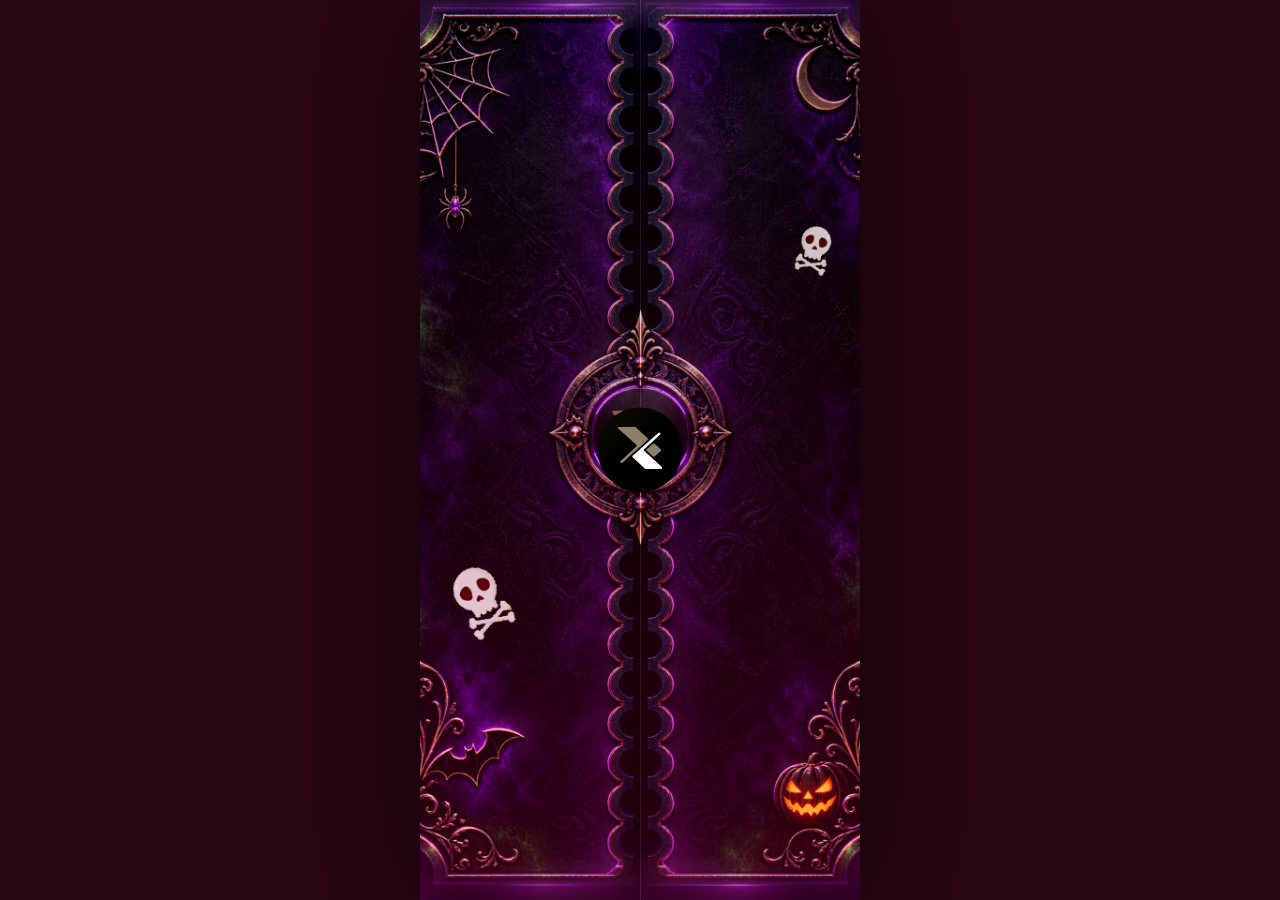
==== commit 6d6a6bbe: "update" ====
--- a/index.html
+++ b/index.html
@@ -19,7 +19,8 @@
 
         <button class="wax-seal" type="button" onclick="openPrintedEnvelope()" aria-label="Abrir convite">
           <img src="imgs/iconss.png" centered alt="Selo de cera decorativo"
-          width="70"
+
+          width="55"
           height="50"
           />
         </button>
@@ -29,8 +30,9 @@
     <!-- NOVA TELA 2: pré-convite -->
    <section class="screen screen-pre-invite" id="screen-pre-invite">
   <div class="pre-invite-text">
-    <img class="text-img text-img-1" src="copy/vc foi.png" alt="Você foi convidado" />
-    <img class="text-img text-img-2" src="copy/uma noite.png" alt="Uma noite elegante e inesquecível" />
+    <img class="text-img text-img-1" src="copy/vc foi.png" alt="Você foi convidado" /> 
+    <p> <space></space> </space></p>
+    <img class="text-img text-img-2" src="copy/uma noite.png" alt="Uma noite inesquecível" />
   </div>
 
   <button
@@ -52,8 +54,8 @@
       ></video>
 
       <div class="video-overlay">
-        <p class="eyebrow">Abrindo convite</p>
-        <h2>Maria Eduarda</h2>
+        <p class="eyebrow">Abrindo convite para</p>
+        <h2>UX DARK NIGHT</h2>
         <div class="progress">
           <span id="progress-bar"></span>
         </div>
--- a/style.css
+++ b/style.css
@@ -136,7 +136,7 @@
   display: grid;
   grid-template-columns: 1fr 1fr;
   background:
-    linear-gradient(rgba(165, 3, 92, 0.18), rgba(255, 0, 85, 0.18)),
+    linear-gradient(rgba(0, 0, 0, 0.18), rgba(255, 0, 85, 0.18)),
     url("imgs/capa.png") center/cover no-repeat,
     radial-gradient(circle at center, #f800ba, #81034d 72%);
 }
@@ -166,25 +166,20 @@
 .printed-envelope.open .envelope-panel.right {
   transform: translateX(102%);
 }
-
+ 
 .wax-seal {
   position: absolute;
   left: 50%;
   top: 50%;
-  width: 86px;
-  height: 86px;
+  width: 85px;
+  height: 85px;
   transform: translate(-50%, -50%);
   z-index: 4;
   border: 0;
-  border-radius: 999px;
-  color: #6e3b08;
-  background:
-    radial-gradient(circle at 35% 28%, #fff4b8, transparent 18%),
-    linear-gradient(145deg, #fff0a3 0%, #ffffff 46%, #8a520d 100%);
-  box-shadow:
-    0 18px 42px rgba(0,0,0,0.42),
-    inset 0 2px 10px rgba(255,255,255,0.55),
-    inset 0 -8px 18px rgba(83,44,0,0.24);
+  border-radius: 50%;
+  color: #f3b06e;
+  background:
+    linear-gradient(145deg, #0f0d00 0%, #000000 46%, #030200 100%);
   transition: var(--transition);
 }
 
@@ -194,6 +189,7 @@
 
 .printed-envelope.open .wax-seal {
   opacity: 0;
+  border-inline-color: var(--gold);
   transform: translate(-50%, -50%) scale(0.7) rotate(30deg);
   pointer-events: none;
 }
@@ -600,9 +596,9 @@
   display: grid;
   place-items: center;
   color: #fff;
-  background: linear-gradient(145deg, #ff70a6, #a31552);
+  background: linear-gradient(145deg, #943c09, #ff7b00);
   font-size: 2rem;
-  box-shadow: 0 16px 32px rgba(123,18,61,0.24);
+  box-shadow: 0 16px 32px rgba(167, 88, 14, 0.24);
 }
 
 .confirmed-state h2 {
@@ -709,8 +705,16 @@
   z-index: 2;
 }
 
+.text-img text-img-1{
+position: absolute;
+width: -8%; height: 0%;
+
+
+
+}
+
 .pre-invite-click-area::after {
-  content: "Ver convite";
+  content: "ABRIR PORTAL";
   position: absolute;
   left: 50%;
   bottom: 34px;
@@ -769,7 +773,7 @@
   padding: 0;
   position: relative;
   overflow: hidden;
-
+/
   background-image: url("imgs/TELA 2.png");
   background-size: cover;
   background-position: center;
@@ -778,14 +782,13 @@
 
 .pre-invite-text {
   position: absolute;
-   margin-top: -30px; 
-
+  margin-top: -10px; 
   left: 50%;
   transform: translateX(-50%);
   z-index: 4;
 
-  width: 81%;
-  max-width: 360px;
+  width: 67%;
+  max-width: 450px;
 
   display: flex;
   flex-direction: column;
@@ -811,9 +814,9 @@
 
 .text-img-2 {
   width: 100%;
-  margin-top: -170px;
+  margin-top: -01px;
   animation: subtitleEnter 1s ease forwards 0.75s;
-}
+}80
 
 .pre-invite-click-area {
   position: absolute;
@@ -829,7 +832,7 @@
 }
 
 .pre-invite-click-area::after {
-  content: "Ver convite";
+  content: "ABRIR PORTAL";
   position: absolute;
   left: 50%;
   bottom: 95px;
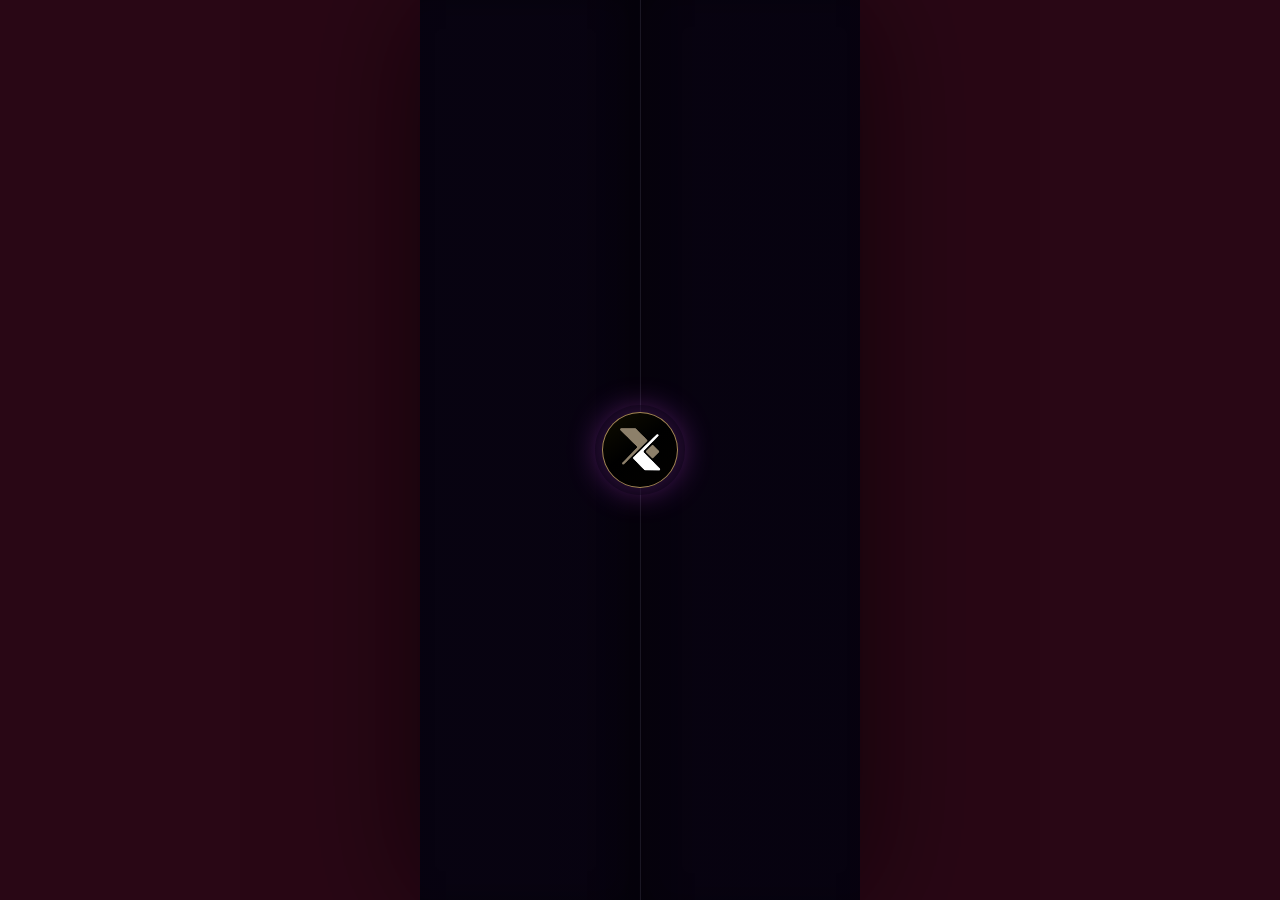
==== commit 6ca3589c: "upiing" ====
--- a/index.html
+++ b/index.html
@@ -3,7 +3,7 @@
 <head>
   <meta charset="UTF-8" />
   <meta name="viewport" content="width=device-width, initial-scale=1.0" />
-  <title>15 anos da Maria Eduarda</title>
+  <title>UX DARK NIGHT</title>
   <link rel="stylesheet" href="style.css" />
   <script src="script.js" defer></script>
 </head>
@@ -18,11 +18,7 @@
         <div class="envelope-panel right"></div>
 
         <button class="wax-seal" type="button" onclick="openPrintedEnvelope()" aria-label="Abrir convite">
-          <img src="imgs/iconss.png" centered alt="Selo de cera decorativo"
-
-          width="55"
-          height="50"
-          />
+          <img src="imgs/iconss.png" alt="Selo de cera decorativo" width="55" height="50" />
         </button>
       </div>
     </section>
@@ -31,7 +27,7 @@
    <section class="screen screen-pre-invite" id="screen-pre-invite">
   <div class="pre-invite-text">
     <img class="text-img text-img-1" src="copy/vc foi.png" alt="Você foi convidado" /> 
-    <p> <space></space> </space></p>
+    <span class="copy-spacer" aria-hidden="true"></span>
     <img class="text-img text-img-2" src="copy/uma noite.png" alt="Uma noite inesquecível" />
   </div>
 
@@ -66,6 +62,8 @@
       </button>
     </section>
 
+
+
     <!-- TELA 4: convite completo / informações -->
 <section class="screen screen-invite" id="screen-invite">
   <div class="background-ornaments"></div>
@@ -79,25 +77,19 @@
       alt="Logo 15 anos Maria Eduarda"
     />
 
-    <div class="invite-title-block">
-      <span>15 anos</span>
-      <h1>Maria Eduarda</h1>
-    </div>
 
     <p class="intro-text">
-      Celebre comigo meus 15 anos em uma noite elegante e inesquecível.
+      Uma noite sombria, criativa e cheia de surpresas.
     </p>
 
     <div class="event-info">
       <div class="event-date">
         <span>Data</span>
-        <strong>19 de Junho</strong>
+        <strong>31 DE OUTUBRO</strong>
       </div>
 
-      <p><strong>Horário:</strong> 20:00</p>
+      <p><strong>Horário:</strong> 17:00</p>
 
-      <p><strong>Local da festa:</strong></p>
-      <p>Buffet Uriel - Estr. dos Pinheiros, 70 - Parque Viana - Barueri</p>
     </div>
 
     <nav class="action-grid" aria-label="Opções do convite">
@@ -108,7 +100,7 @@
 
       <button class="action-card" type="button" onclick="openModal('gifts')">
         <img src="icons/icon presente.png" alt="" />
-        <span>Sugestões de presente</span>
+        <span>Festa fantasia<br />inscrições</span>
       </button>
 
       <button class="action-card" type="button" onclick="openModal('location')">
@@ -118,7 +110,7 @@
 
       <button class="action-card" type="button" onclick="openModal('rsvp')">
         <img src="icons/icon confirma.png" alt="" />
-        <span>Confirmar presença</span>
+        <span>APERITIVOS DA NOITE</span>
       </button>
     </nav>
   </article>
--- a/style.css
+++ b/style.css
@@ -120,12 +120,13 @@
   justify-content: stretch;
   background: #061743;
 }
+
 .wax-seal{
-  display: flex
+  display: flex;
   flex-direction: column;
   justify-content: center;
   background-image: none;
-  alight-items: center;
+  align-items: center;
 }
 
 .printed-envelope {
@@ -271,7 +272,7 @@
 }
 
 .progress.running span {
-  animation: progress8s 8s linear forwards;
+  animation: progress8s var(--video-duration, 8s) linear forwards;
 }
 
 .skip-button {
@@ -294,8 +295,8 @@
   align-items: center;
   justify-content: center;
   background:
-    radial-gradient(circle at top, rgba(192, 27, 129, 0.849), transparent 28%),
-    linear-gradient(160deg, #e43a87, #8b022e 56%, #912467);
+    radial-gradient(circle at top, rgba(112, 27, 192, 0.849), transparent 28%),
+    linear-gradient(160deg, #843ae4, #42028b 56%, #572491);
 }
 
 .background-ornaments {
@@ -433,6 +434,12 @@
   font-weight: 900;
   text-transform: uppercase;
   text-shadow: 0 4px 12px rgba(0,0,0,0.28);
+}
+.button {
+position: relative;
+display: flex;
+animation: pulse 2s infinite;
+
 }
 
 .button {
@@ -759,7 +766,7 @@
 
 /* Barra de progresso de 8 segundos */
 .progress.running span {
-  animation: progress8s 8s linear forwards;
+  animation: progress8s var(--video-duration, 8s) linear forwards;
 }
 
 @keyframes progress8s {
@@ -773,7 +780,6 @@
   padding: 0;
   position: relative;
   overflow: hidden;
-/
   background-image: url("imgs/TELA 2.png");
   background-size: cover;
   background-position: center;
@@ -816,7 +822,7 @@
   width: 100%;
   margin-top: -01px;
   animation: subtitleEnter 1s ease forwards 0.75s;
-}80
+}
 
 .pre-invite-click-area {
   position: absolute;
@@ -1045,6 +1051,7 @@
 /* cards mágicos */
 
 .action-card {
+  position: relative; 
   border: 1px solid rgba(255,255,255,0.14);
 
   background:
@@ -1603,4 +1610,263 @@
     transform: translateX(130%);
     opacity: 0;
   }
+}
+
+/* Refinamento final de composicao */
+:root {
+  --ink: #0b0615;
+  --violet: #6f24c9;
+  --electric: #d84cff;
+  --acid: #b9ff65;
+  --metal: #e7bd78;
+  --paper: #fff7fb;
+}
+
+.screen-cover {
+  background: #080311;
+}
+
+.printed-envelope {
+  isolation: isolate;
+  background:
+    linear-gradient(90deg, rgba(5, 1, 13, 0.08), rgba(5, 1, 13, 0.38)),
+    url("imgs/CAPA.png") center / cover no-repeat;
+}
+
+.envelope-panel {
+  z-index: 1;
+  background: linear-gradient(90deg, transparent 72%, rgba(0, 0, 0, 0.2));
+}
+
+.envelope-panel.right {
+  background: linear-gradient(270deg, transparent 72%, rgba(0, 0, 0, 0.18));
+}
+
+.wax-seal {
+  width: 76px;
+  height: 76px;
+  display: grid;
+  place-items: center;
+  border: 1px solid rgba(231, 189, 120, 0.72);
+  box-shadow: 0 0 0 7px rgba(8, 3, 17, 0.42), 0 0 34px rgba(216, 76, 255, 0.48);
+  animation: sealPulse 2.8s ease-in-out infinite;
+}
+
+.wax-seal img {
+  width: 52px;
+  height: 50px;
+  object-fit: contain;
+}
+
+.wax-seal:hover {
+  animation-play-state: paused;
+  transform: translate(-50%, -50%) scale(1.06);
+}
+
+@keyframes sealPulse {
+  0%, 100% {
+    transform: translate(-50%, -50%) scale(1);
+    box-shadow: 0 0 0 7px rgba(8, 3, 17, 0.42), 0 0 24px rgba(216, 76, 255, 0.34);
+  }
+
+  50% {
+    transform: translate(-50%, -50%) scale(1.035);
+    box-shadow: 0 0 0 7px rgba(8, 3, 17, 0.42), 0 0 32px rgba(216, 76, 255, 0.52);
+  }
+}
+
+.screen-pre-invite {
+  min-height: 100svh;
+  background-color: #16031e;
+  background-position: center center;
+}
+
+.screen-pre-invite::before {
+  content: "";
+  position: absolute;
+  inset: 0;
+  background: linear-gradient(180deg, rgba(4, 1, 12, 0.04) 38%, rgba(4, 1, 12, 0.66));
+  pointer-events: none;
+}
+
+.pre-invite-text {
+  top: 14%;
+  width: min(74%, 330px);
+  gap: 22px;
+}
+
+.copy-spacer {
+  display: block;
+  width: 52px;
+  height: 1px;
+  background: linear-gradient(90deg, transparent, var(--metal), transparent);
+  opacity: 0.8;
+}
+
+.pre-invite-click-area::after {
+  bottom: 42px;
+  min-width: 198px;
+  padding: 13px 22px;
+  background: rgba(20, 4, 33, 0.54);
+  border-color: rgba(231, 189, 120, 0.58);
+  color: #fff7fb;
+  box-shadow: 0 0 26px rgba(216, 76, 255, 0.24);
+}
+
+.screen-invite {
+  min-height: 100svh;
+  padding: 24px 18px;
+  background-position: center;
+}
+
+.invite-card {
+  max-height: calc(100svh - 32px);
+  padding: 24px 18px 20px;
+  border-radius: 26px;
+  background: linear-gradient(145deg, rgba(11, 6, 21, 0.76), rgba(71, 10, 96, 0.54));
+  border-color: rgba(231, 189, 120, 0.42);
+  box-shadow: 0 24px 70px rgba(0, 0, 0, 0.54), inset 0 1px 0 rgba(255, 255, 255, 0.2);
+}
+
+.invite-image {
+  width: min(52vw, 180px);
+  margin-bottom: 4px;
+  filter: drop-shadow(0 12px 26px rgba(0, 0, 0, 0.48));
+}
+
+.intro-text {
+  max-width: 290px;
+  margin-bottom: 14px;
+  color: rgba(255, 247, 251, 0.84);
+  font-size: 0.9rem;
+  line-height: 1.5;
+}
+
+.event-info {
+  padding: 14px;
+  margin-bottom: 14px;
+  border-radius: 18px;
+  background: rgba(7, 3, 16, 0.42);
+  border-color: rgba(231, 189, 120, 0.28);
+}
+
+.event-date {
+  padding-bottom: 10px;
+  margin-bottom: 10px;
+}
+
+.event-date strong {
+  color: #fff0bf;
+  font-size: 1.15rem;
+}
+
+.action-grid {
+  gap: 10px;
+}
+
+.action-card {
+  min-height: 122px;
+  border-radius: 16px;
+  border-color: rgba(231, 189, 120, 0.3);
+  box-shadow: 0 12px 24px rgba(0, 0, 0, 0.28);
+}
+
+.action-card img {
+  min-height: 122px;
+  filter: saturate(0.94) contrast(1.08);
+}
+
+.action-card span {
+  left: 10px;
+  right: 10px;
+  bottom: 11px;
+  font-size: 0.72rem;
+  letter-spacing: 0.08em;
+}
+
+.modal-layer {
+  padding: 12px;
+}
+
+.modal-card {
+  max-height: min(90svh, 720px);
+  border: 1px solid rgba(231, 189, 120, 0.5);
+  border-radius: 26px;
+  background: var(--paper);
+}
+
+.modal-hero,
+.modal-hero img {
+  height: 190px;
+  min-height: 190px;
+}
+
+.modal-hero {
+  background: linear-gradient(135deg, var(--violet), var(--ink));
+  background-image: url("imgs/TELA 2.png");
+}
+
+.modal-hero img {
+  object-fit: cover;
+  object-position: center;
+  filter: saturate(1.08) contrast(1.05);
+}
+
+.modal-title-over {
+  left: 20px;
+  bottom: 16px;
+}
+
+.modal-title-over h2 {
+  font-size: clamp(1.7rem, 8vw, 2.25rem);
+  text-shadow: 0 3px 16px rgba(0, 0, 0, 0.38);
+}
+
+.modal-body {
+  padding: 20px;
+}
+
+.modal-body p,
+.modal-body li {
+  color: #604056;
+  font-size: 0.94rem;
+  line-height: 1.55;
+}
+
+.modal-body p + p {
+  margin-top: 8px;
+}
+
+.modal-body ul {
+  padding-left: 20px;
+  margin: 10px 0 0;
+}
+
+.modal-body li + li {
+  margin-top: 8px;
+}
+
+.modal-actions {
+  margin-top: 16px;
+}
+
+.button {
+  min-height: 52px;
+  background: linear-gradient(135deg, #fff, #fbd5e6);
+  box-shadow: 0 12px 26px rgba(84, 12, 62, 0.22);
+}
+
+@media (max-width: 360px) {
+  .invite-card {
+    padding: 18px 14px 16px;
+  }
+
+  .invite-image {
+    width: 145px;
+  }
+
+  .action-card,
+  .action-card img {
+    min-height: 108px;
+  }
 }
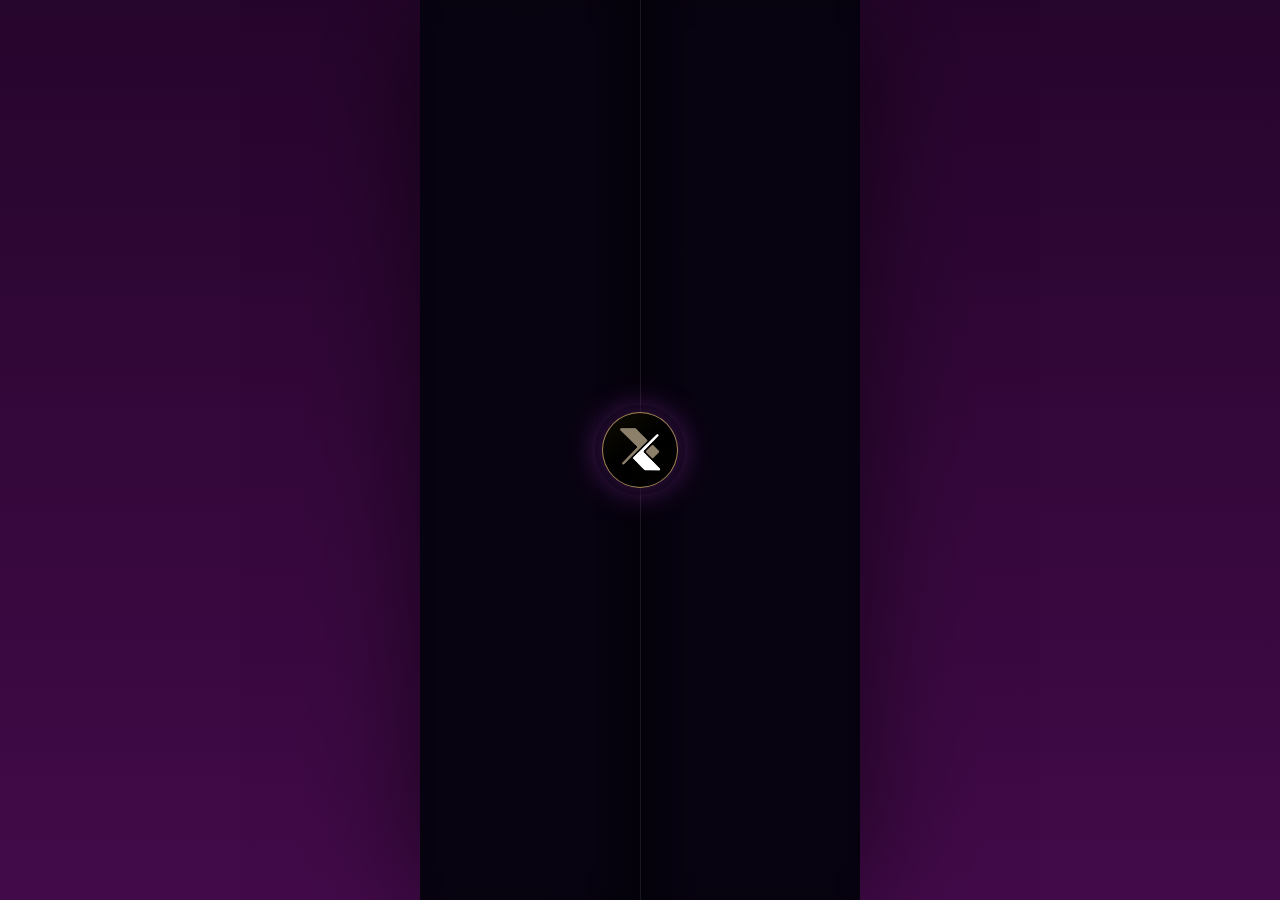
==== commit 25317281: "update" ====
--- a/index.html
+++ b/index.html
@@ -72,9 +72,11 @@
     <img
       class="invite-image"
       src="imgs/icon.png"
-      width="210"
-      height="180"
-      alt="Logo 15 anos Maria Eduarda"
+      width="400"
+      height="400"
+      sizes="100px"
+      position="center"
+      alt="Logo da festa UX DARK NIGHT"
     />
 
 
@@ -85,7 +87,7 @@
     <div class="event-info">
       <div class="event-date">
         <span>Data</span>
-        <strong>31 DE OUTUBRO</strong>
+        <strong>30 DE OUTUBRO</strong>
       </div>
 
       <p><strong>Horário:</strong> 17:00</p>
@@ -94,22 +96,22 @@
 
     <nav class="action-grid" aria-label="Opções do convite">
      <button class="action-card" type="button" onclick="openModal('manual')">
-  <img src="icons/manual (2).png" alt="" />
+  <img src="icons/manual (2).png" alt="Manual do convidado" />
   <span>Manual do convidado</span>
 </button>
 
       <button class="action-card" type="button" onclick="openModal('gifts')">
-        <img src="icons/icon presente.png" alt="" />
+        <img src="icons/icon presente.png" alt="Festa fantasia" />
         <span>Festa fantasia<br />inscrições</span>
       </button>
 
       <button class="action-card" type="button" onclick="openModal('location')">
-        <img src="icons/icon local.png" alt="" />
+        <img src="icons/icon local.png" alt="Local" />
         <span>Localização da festa</span>
       </button>
 
       <button class="action-card" type="button" onclick="openModal('rsvp')">
-        <img src="icons/icon confirma.png" alt="" />
+        <img src="icons/icon confirma.png" alt="APERITIVOS DA NOITE" />
         <span>APERITIVOS DA NOITE</span>
       </button>
     </nav>
--- a/style.css
+++ b/style.css
@@ -7,14 +7,22 @@
   padding: 0;
   align-items: stretch;
   justify-content: stretch;
-  background-image: url("imgs/TELA 2.png");
+  background:
+    linear-gradient(180deg, rgba(25, 8, 18, 0.22), rgba(27, 0, 32, 0.37)),
+    radial-gradient(circle at top, rgba(255, 182, 223, 0.26), transparent 30%),
+    linear-gradient(160deg, #3a061c, #7b1a4d 42%, #190612 100%);
   background-size: cover;
   background-position: center;
   background-repeat: no-repeat;
-  position: relative;   
+  position: relative;
   display: flex;
 }
 
+.pre-invite-click-area{
+display: flex;
+
+
+}
 .pre-invite-click-area {
   position: absolute;
   inset: 0;
@@ -49,12 +57,12 @@
   transform: translateX(-50%) translateY(-2px);
 }
 :root {
-  --blue-deep: #cf055a;
-  --pink-950: #790330;
-  --pink-900: #7b123d;
-  --pink-800: #a31552;
-  --pink-600: #d92673;
-  --pink-400: #ff70a6;
+  --blue-deep: #430380;
+  --pink-950: #3d0463;
+  --pink-900: #51127b;
+  --pink-800: #5e15a3;
+  --pink-600: #3c235e;
+  --pink-400: #b370ff;
   --pink-soft: #ffe0ec;
   --gold: #d9aa4f;
   --white: #ffffff;
@@ -72,7 +80,7 @@
 }
 
 html {
-  background: #290715;
+  background: #2a0531;
 }
 
 body {
@@ -80,6 +88,7 @@
   font-family: Inter, system-ui, -apple-system, BlinkMacSystemFont, "Segoe UI", sans-serif;
   color: var(--white);
   overflow-x: hidden;
+  background: linear-gradient(180deg, #26052c 0%, #420a49 100%);
 }
 
 button,
@@ -90,14 +99,14 @@
 button {
   cursor: pointer;
 }
-
+/*  app SPACE HERE */
 .app {
   width: min(100%, 440px);
   min-height: 100vh;
   margin: 0 auto;
   position: relative;
   overflow: hidden;
-  background: linear-gradient(160deg, #5a0d32, #bb1d64 52%, #ff72a7);
+  background: linear-gradient(160deg, #350d5a, #3f1dbb 52%, #a872ff);
   box-shadow: 0 0 120px rgba(0, 0, 0, 0.6);
 }
 
@@ -137,12 +146,9 @@
   display: grid;
   grid-template-columns: 1fr 1fr;
   background:
-    linear-gradient(rgba(0, 0, 0, 0.18), rgba(255, 0, 85, 0.18)),
-    url("imgs/capa.png") center/cover no-repeat,
-    radial-gradient(circle at center, #f800ba, #81034d 72%);
-}
-
-
+    linear-gradient(180deg, rgba(14, 4, 18, 0.14), rgba(153, 0, 255, 0.16)),
+    radial-gradient(circle at center, #bd76ff 0%, #580ab1 32%, #1a063a 72%, #200441 100%);
+}
 
 .envelope-panel {
   position: relative;
@@ -241,7 +247,7 @@
   justify-content: flex-end;
   padding: 40px 24px;
   background:
-    linear-gradient(to top, rgba(55,0,28,0.82), transparent 54%),
+    linear-gradient(to top, rgba(21, 0, 55, 0.82), transparent 54%),
     radial-gradient(circle at 50% 25%, rgba(255,255,255,0.14), transparent 24%);
   text-align: center;
 }
@@ -410,7 +416,7 @@
   min-height: 148px;
   object-fit: cover;
   display: block;
-  background: linear-gradient(135deg, #ff9abb, #a31552);
+  background: linear-gradient(135deg, #c69aff, #000000);
 }
 
 .action-card::before {
@@ -418,7 +424,7 @@
   position: absolute;
   inset: 0;
   background:
-    linear-gradient(to top, rgba(70,0,34,0.88), rgba(70,0,34,0.08) 58%),
+    linear-gradient(to top, rgba(33, 0, 70, 0.88), rgba(70,0,34,0.08) 42%),
     radial-gradient(circle at top, rgba(255,255,255,0.24), transparent 34%);
   z-index: 1;
 }
@@ -474,7 +480,7 @@
 .modal-layer {
   position: fixed;
   inset: 0;
-  z-index: 50;
+  z-index: 50; 
   display: none;
   align-items: flex-end;
   justify-content: center;
@@ -509,17 +515,26 @@
 
 .modal-close {
   position: absolute;
-  top: 14px;
-  right: 14px;
+  top: 10px;
+  right: 10px;
   z-index: 4;
-  width: 42px;
-  height: 42px;
+  width: 28px;
+  height: 28px;
   border: 0;
-  border-radius: 50%;
-  color: #fff;
-  background: rgba(70,0,34,0.45);
+  border-radius: 85%;
+  color: rgba(255,255,255,0.8);
+  background: rgba(60, 19, 138, 0.836);
   backdrop-filter: blur(8px);
-  font-size: 1.45rem;
+  font-size: 1.05rem;
+  line-height: 1;
+  opacity: 0.78;
+  transition: opacity 0.2s ease, background 0.2s ease;
+}
+
+.modal-close:hover,
+.modal-close:focus-visible {
+  opacity: 1;
+  background: rgba(74, 2, 92, 0.38);
 }
 
 .modal-hero {
@@ -588,6 +603,14 @@
   display: grid;
   gap: 10px;
   margin-top: 18px;
+}
+
+.combined-video-button {
+  width: fit-content;
+  min-height: 42px;
+  margin-inline: auto;
+  padding: 0 22px;
+  font-size: 0.9rem;
 }
 
 .confirmed-state {
@@ -668,7 +691,7 @@
 
 @media (max-width: 360px) {
   .action-grid {
-    grid-template-columns: 1fr;
+    grid-template-columns: repeat(2, minmax(0, 1fr));
   }
 
   .date-block strong {
@@ -1752,7 +1775,7 @@
 
 .event-date {
   padding-bottom: 10px;
-  margin-bottom: 10px;
+  margin-bottom: 22px;
 }
 
 .event-date strong {
@@ -1761,19 +1784,35 @@
 }
 
 .action-grid {
-  gap: 10px;
+  grid-template-columns: repeat(2, minmax(0, 1fr));
+  gap: clamp(7px, 2.5vw, 10px);
 }
 
 .action-card {
-  min-height: 122px;
-  border-radius: 16px;
-  border-color: rgba(231, 189, 120, 0.3);
-  box-shadow: 0 12px 24px rgba(0, 0, 0, 0.28);
+  min-height: 0;
+  aspect-ratio: 1.12 / 1;
+  width: 100%;
+  height: auto;
+  border-radius: 27px;
+  border: 1px solid rgba(255, 255, 255, 0.52);
+  background: #ffe600;
+  box-shadow: none;
 }
 
 .action-card img {
-  min-height: 122px;
-  filter: saturate(0.94) contrast(1.08);
+  position: absolute;
+  inset: 0;
+  width: 100%;
+  height: 100%;
+  min-height: 0;
+  object-fit: cover;
+  object-position: center;
+  background: #08000c;
+  filter: saturate(1) contrast(1.04);
+}
+
+.action-card::before {
+  background: linear-gradient(to top, rgba(39, 3, 63, 0.42), rgba(83, 10, 122, 0.04) 58%);
 }
 
 .action-card span {
@@ -1784,6 +1823,12 @@
   letter-spacing: 0.08em;
 }
 
+.action-card:hover {
+  transform: translateY(-3px);
+  border-color: rgba(255, 255, 255, 0.96);
+  box-shadow: 0 0 0 1px rgba(255, 255, 255, 0.72);
+}
+
 .modal-layer {
   padding: 12px;
 }
@@ -1867,6 +1912,6 @@
 
   .action-card,
   .action-card img {
-    min-height: 108px;
+    min-height: 0;
   }
 }
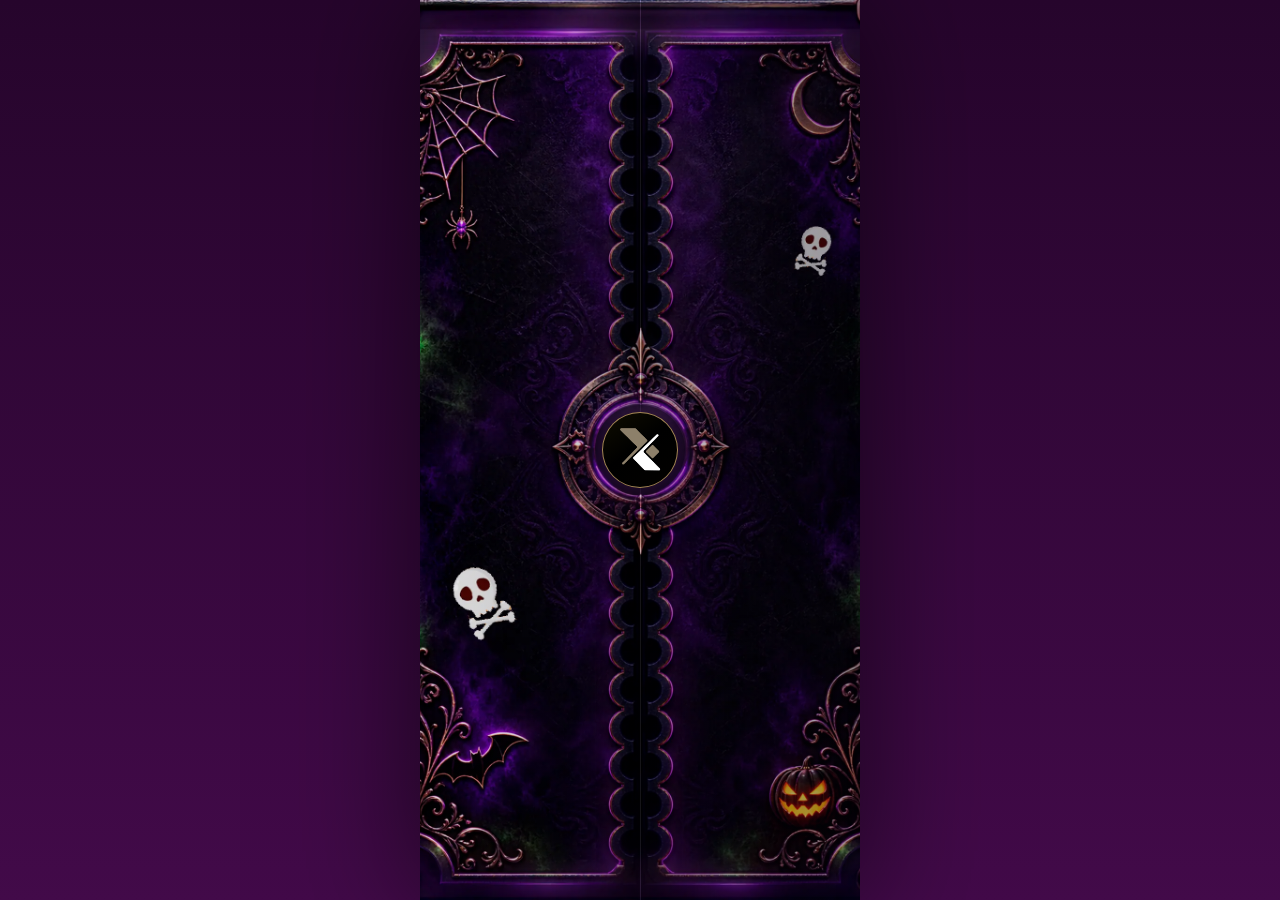
==== commit 96a1f473: "hghg" ====
--- a/index.html
+++ b/index.html
@@ -81,7 +81,7 @@
 
 
     <p class="intro-text">
-      Uma noite sombria, criativa e cheia de surpresas.
+      Uma noite sombria e cheia de surpresas.
     </p>
 
     <div class="event-info">
--- a/style.css
+++ b/style.css
@@ -85,10 +85,16 @@
 
 body {
   min-height: 100vh;
+  min-height: 100dvh;
   font-family: Inter, system-ui, -apple-system, BlinkMacSystemFont, "Segoe UI", sans-serif;
   color: var(--white);
   overflow-x: hidden;
   background: linear-gradient(180deg, #26052c 0%, #420a49 100%);
+}
+
+body.modal-open {
+  overflow: hidden;
+  overscroll-behavior: contain;
 }
 
 button,
@@ -112,6 +118,7 @@
 
 .screen {
   min-height: 100vh;
+  min-height: 100dvh;
   display: none;
   position: relative;
   padding: 28px 22px;
@@ -480,11 +487,18 @@
 .modal-layer {
   position: fixed;
   inset: 0;
-  z-index: 50; 
+  z-index: 50;
   display: none;
-  align-items: flex-end;
+  align-items: center;
   justify-content: center;
-  padding: 18px;
+  padding:
+    max(16px, env(safe-area-inset-top))
+    max(16px, env(safe-area-inset-right))
+    max(16px, env(safe-area-inset-bottom))
+    max(16px, env(safe-area-inset-left));
+  overflow-y: auto;
+  overscroll-behavior: contain;
+  -webkit-overflow-scrolling: touch;
 }
 
 .modal-layer.active {
@@ -500,11 +514,16 @@
 }
 
 .modal-card {
-  width: min(100%, 420px);
-  max-height: min(86vh, 720px);
-  overflow: auto;
   position: relative;
   z-index: 1;
+  width: min(100%, 420px);
+  max-width: 420px;
+  max-height: calc(100dvh - 32px);
+  max-height: calc(100svh - 32px);
+  min-height: 0;
+  flex-shrink: 0;
+  overflow-y: auto;
+  overscroll-behavior: contain;
   padding: 0;
   border-radius: 34px;
   color: var(--text-dark);
@@ -689,6 +708,43 @@
   }
 }
 
+@media (max-width: 480px) {
+  .screen {
+    padding: 18px 14px;
+  }
+
+  .pre-invite-text {
+    top: 7vh;
+    width: min(76vw, 340px);
+    gap: 4px;
+  }
+
+  .pre-invite-click-area::after {
+    bottom: 64px;
+    min-width: 160px;
+    padding: 12px 18px;
+    font-size: 0.82rem;
+  }
+
+  .invite-card {
+    padding: 20px 14px;
+  }
+
+  .intro-text {
+    max-width: 250px;
+    font-size: 0.92rem;
+  }
+
+  .action-grid {
+    gap: 10px;
+  }
+
+  .action-card,
+  .action-card img {
+    min-height: 120px;
+  }
+}
+
 @media (max-width: 360px) {
   .action-grid {
     grid-template-columns: repeat(2, minmax(0, 1fr));
@@ -811,18 +867,17 @@
 
 .pre-invite-text {
   position: absolute;
-  margin-top: -10px; 
+  top: 5vh;
   left: 50%;
   transform: translateX(-50%);
   z-index: 4;
-
-  width: 67%;
+  width: min(72vw, 380px);
   max-width: 450px;
 
   display: flex;
   flex-direction: column;
   align-items: center;
-  gap: 18px;
+  gap: 6px;
 
   pointer-events: none;
 }
@@ -843,7 +898,7 @@
 
 .text-img-2 {
   width: 100%;
-  margin-top: -01px;
+  margin-top: -6px;
   animation: subtitleEnter 1s ease forwards 0.75s;
 }
 
@@ -859,6 +914,8 @@
   background: transparent;
   cursor: pointer;
 }
+
+
 
 .pre-invite-click-area::after {
   content: "ABRIR PORTAL";
@@ -1653,7 +1710,7 @@
   isolation: isolate;
   background:
     linear-gradient(90deg, rgba(5, 1, 13, 0.08), rgba(5, 1, 13, 0.38)),
-    url("imgs/CAPA.png") center / cover no-repeat;
+    url("./imgs/CAPA.webp") center / cover no-repeat;
 }
 
 .envelope-panel {
@@ -1800,7 +1857,7 @@
 }
 
 .action-card img {
-  position: absolute;
+  position: flex;
   inset: 0;
   width: 100%;
   height: 100%;
